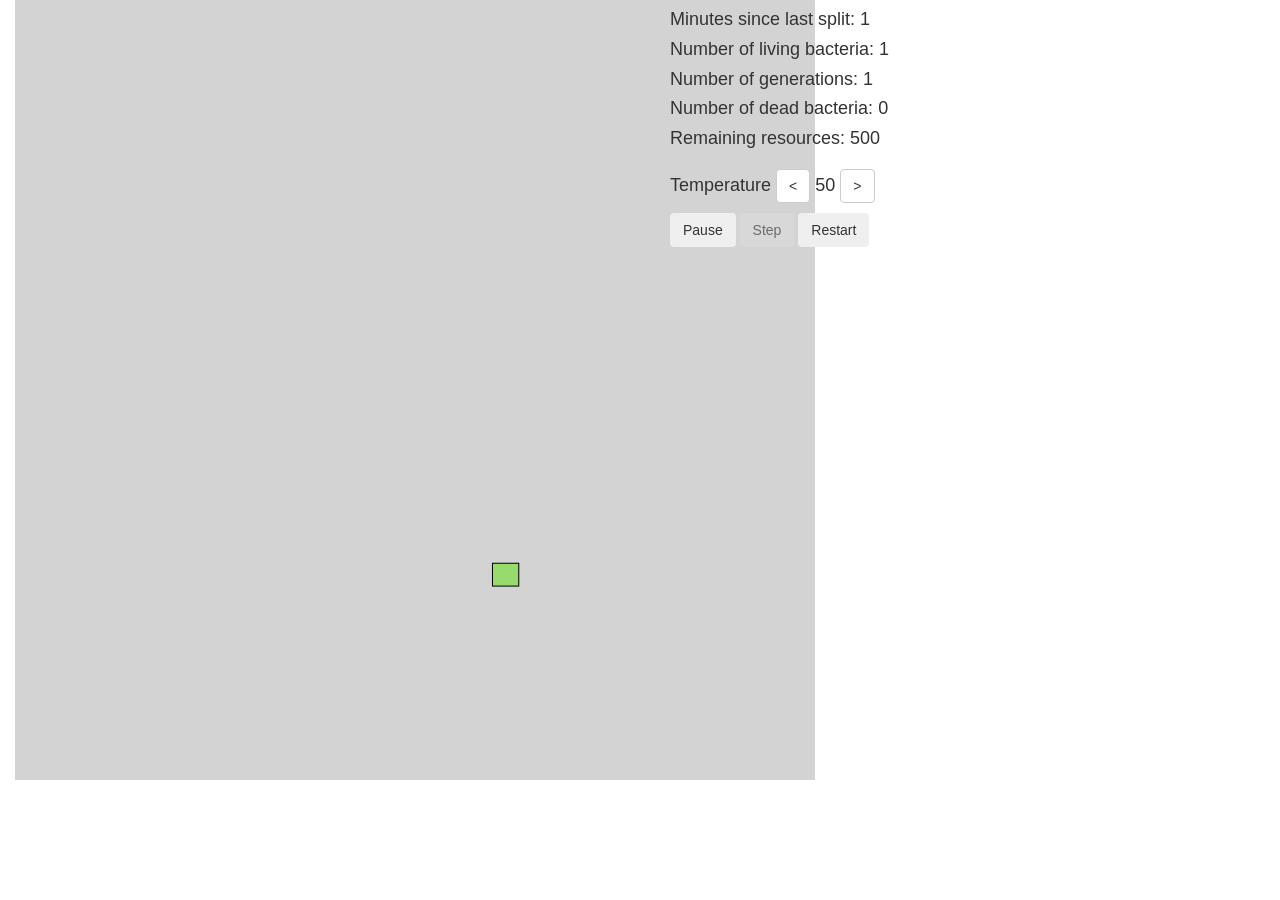
==== html/index.html @ 68f4cfc5 "First commit of the project. The majority has already been made, but this is the first commit for gi" ====
﻿
<!DOCTYPE html>
<html>
<head>
    <meta charset="utf-8">
    <title>Simulation</title>

    <link rel="stylesheet" href="style.css">
    <link rel="stylesheet" href="https://maxcdn.bootstrapcdn.com/bootstrap/3.3.7/css/bootstrap.min.css">


    <!--CDN Scripts-->
    <script src="https://ajax.googleapis.com/ajax/libs/jquery/3.2.1/jquery.min.js"></script>
    <script src="https://maxcdn.bootstrapcdn.com/bootstrap/3.3.7/js/bootstrap.min.js"></script>

    <script type="text/javascript" src="../js/entity.js"></script>
    <script type="text/javascript" src="../js/gameengine.js"></script>
    <script type="text/javascript" src="../js/assetmanager.js"></script>
    <script type="text/javascript" src="../js/main.js"></script>
    <script type="text/javascript" src="../js/bacteria.js"></script>
    <script type="text/javascript" src="../js/simulation.js"></script>
</head>
<body>
    <div class="container-fluid">
        <div class="row">
            <div class="col col-sm-6 col-md-6 col-lg-6">
                <canvas id="gameWorld" tabindex="1" width="800" height="780"></canvas>
            </div>
            <div class="col col-sm-3 col-md-3 col-lg-3">
                <div class="container">
                    <h4>Minutes since last split: <span id="minutes"></span></h4>
                    <h4>Number of living bacteria: <span id="bacteriaCount"></span></h4>
                    <h4>Number of generations: <span id="genCount"></span></h4>
                    <h4>Number of dead bacteria: <span id="deadCount"></span></h4>
                    <h4>Remaining resources: <span id="resourceCount"></span></h4>
                </div>
                    <div class="container">
                        <h4>Temperature
                            <button type="button" class="btn btn-default" onmousedown="changeTemp('down')"> < </button>
                            <span id="temp"></span>
                            <button type="button" class="btn btn-default" onmousedown="changeTemp('up')"> > </button>
                        </h4>
                    </div>
                <div class="container">
                    <button type="button" class="btn" id="pause" onclick="buttonClick($('#pause').text())">Pause</button>
                    <button type="button" class="btn" id="step" onclick="startStep()" disabled>Step</button>
                    <button type="button" class="btn" id="restart" onclick="restart()">Restart</button>
                </div>
            </div>
        </div>
    </div>

<script type="text/javascript">

</script>
</body>
</html>
---- html/style.css ----
#gameWorld {
    background-color: lightgray;
}
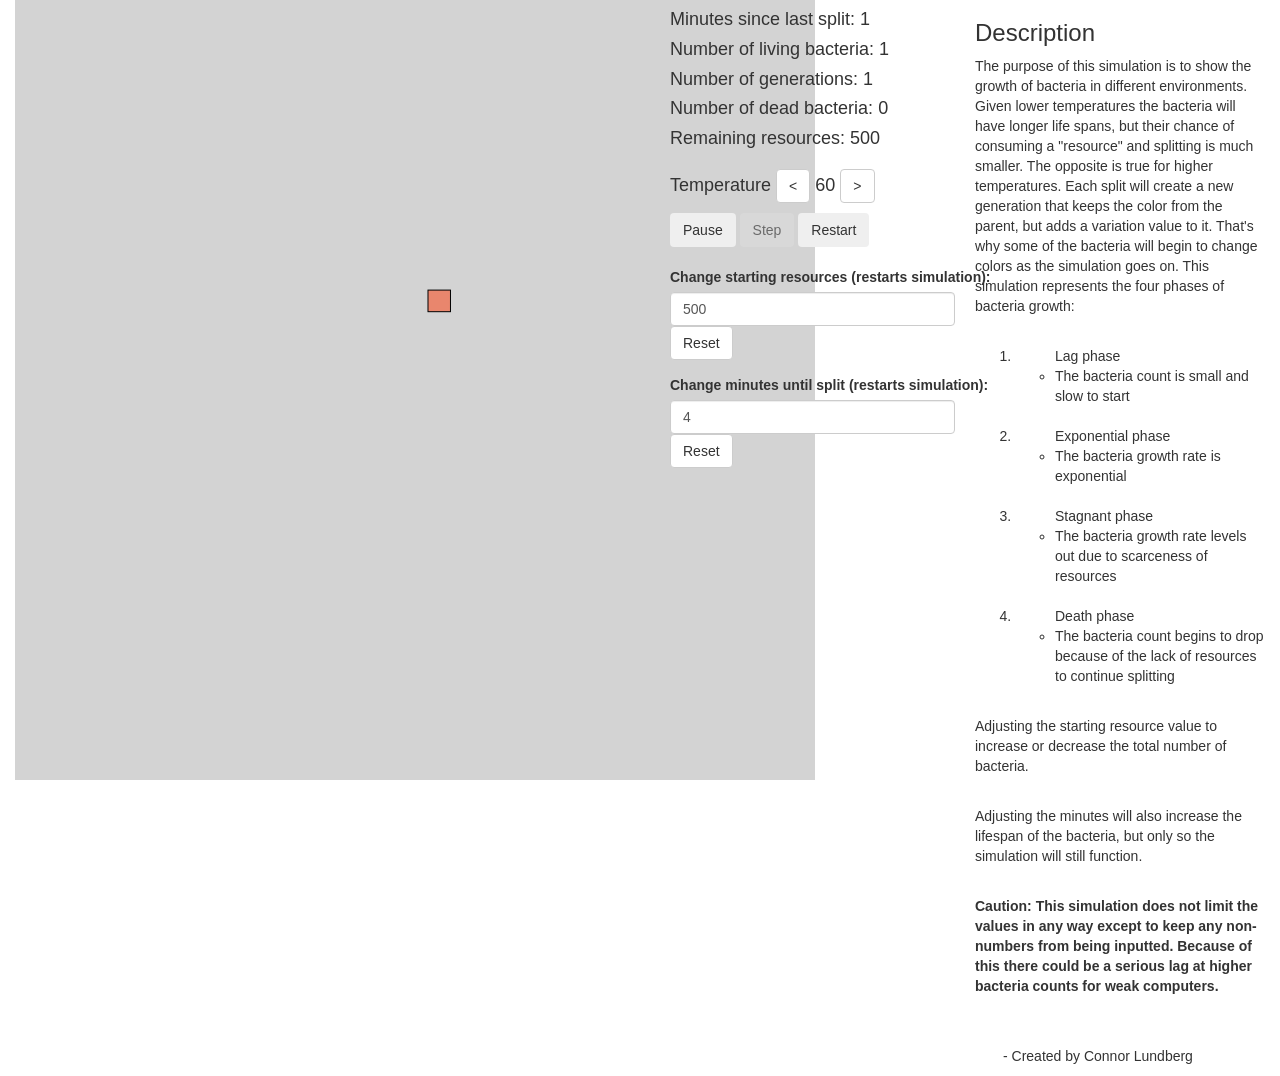
==== commit a3fd0e5e: "Added description of simulation and 4 phases of bacteria growth." ====
--- a/html/index.html
+++ b/html/index.html
@@ -46,6 +46,77 @@
                     <button type="button" class="btn" id="step" onclick="startStep()" disabled>Step</button>
                     <button type="button" class="btn" id="restart" onclick="restart()">Restart</button>
                 </div>
+                <br>
+                <div class="container">
+                    <form>
+                        <div class="form-group">
+                            <label for="startingResources">Change starting resources (restarts simulation): </label>
+                            <input type="text" id="startingResources" class="form-control" style="width:25%;">
+                            <button type="button" class="btn btn-default" onclick="changeStartingResources()">Reset</button>
+                        </div>
+                    </form>
+                    <form>
+                        <div class="form-group">
+                            <label for="minutesUntilSplit">Change minutes until split (restarts simulation): </label>
+                            <input type="text" id="minutesUntilSplit" class="form-control" style="width:25%;">
+                            <button type="button" class="btn btn-default" onclick="changeMinutesUntilSplit()">Reset</button>
+                        </div>
+                    </form>
+                </div>
+            </div>
+            <div class="col col-sm-3 col-md-3 col-lg-3">
+                <h3>Description</h3>
+                <p>
+                    The purpose of this simulation is to show the growth of bacteria in different environments. Given lower temperatures
+                    the bacteria will have longer life spans, but their chance of consuming a "resource" and splitting is much smaller.
+                    The opposite is true for higher temperatures. Each split will create a new generation that keeps the color from the
+                    parent, but adds a variation value to it. That's why some of the bacteria will begin to change colors as the simulation
+                    goes on. This simulation represents the four phases of bacteria growth:
+                </p>
+                <br>
+                <ol>
+                    <li>
+                        <ul>Lag phase
+                            <li>The bacteria count is small and slow to start</li>
+                        </ul>
+                    </li>
+                    <br>
+                    <li>
+                        <ul>Exponential phase
+                            <li>The bacteria growth rate is exponential</li>
+                        </ul>
+                    </li>
+                    <br>
+                    <li>
+                        <ul>Stagnant phase
+                            <li>The bacteria growth rate levels out due to scarceness of resources</li>
+                        </ul>
+                    </li>
+                    <br>
+                    <li>
+                        <ul>Death phase
+                            <li>The bacteria count begins to drop because of the lack of resources to continue splitting</li>
+                        </ul>
+                    </li>
+                </ol>
+                <br>
+                <p>
+                    Adjusting the starting resource value to increase or decrease the total number of bacteria.
+                </p>
+                <br>
+                <p>
+                    Adjusting the minutes will also increase the lifespan of the bacteria, but only so the simulation will still function.
+                </p>
+                <br>
+                <p>
+                    <strong>Caution: This simulation does not limit the values in any way except to keep any non-numbers from being inputted.
+                    Because of this there could be a serious lag at higher bacteria counts for weak computers.</strong>
+                </p>
+                <br><br>
+                <p>
+                    &emsp;&emsp;- Created by Connor Lundberg
+                </p>
+            </div>
             </div>
         </div>
     </div>
